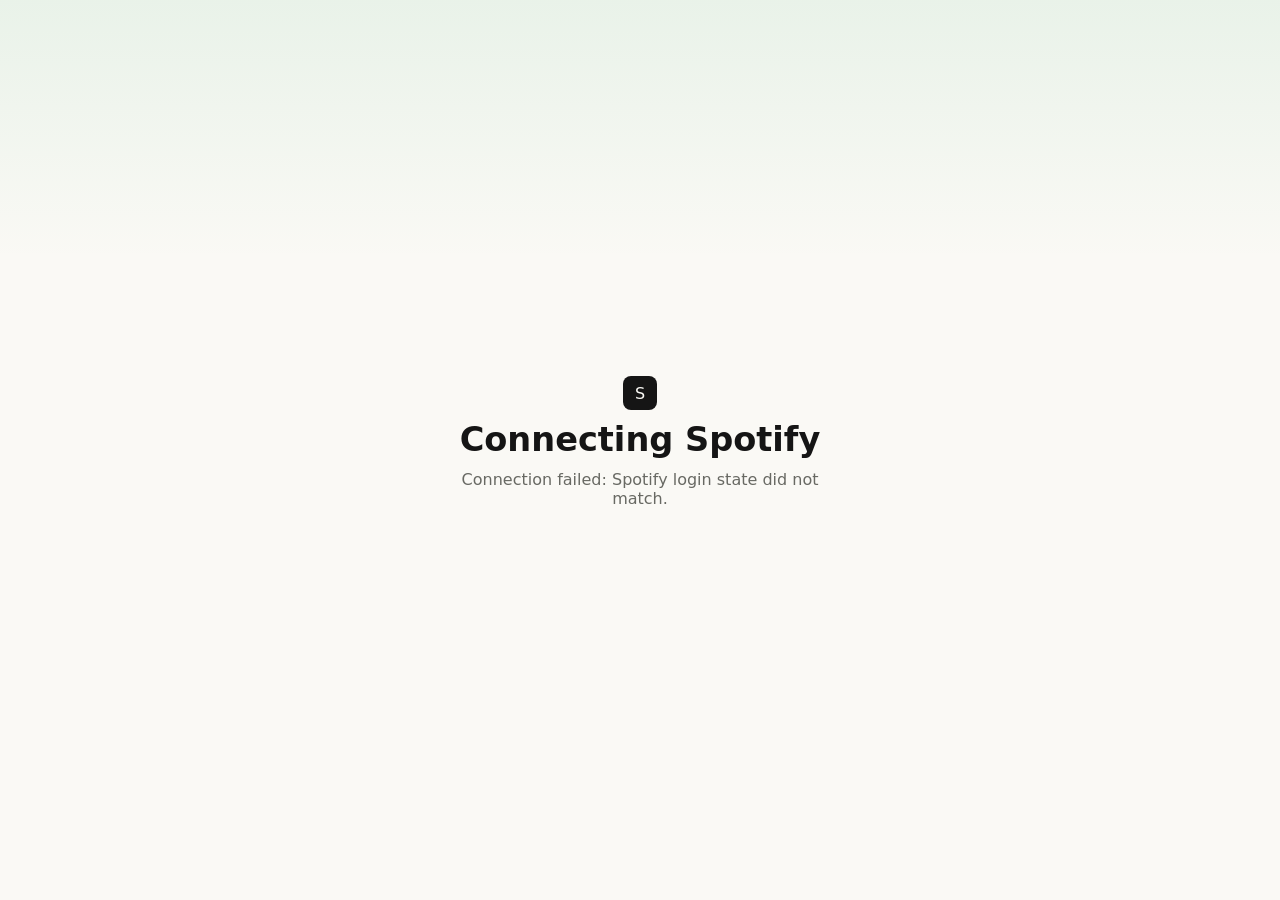
==== callback.html @ 3c67c1c7 "Upload Setflow prototype" ====
<!doctype html>
<html lang="en">
  <head>
    <meta charset="utf-8">
    <meta name="viewport" content="width=device-width, initial-scale=1">
    <meta name="theme-color" content="#121212">
    <title>Connecting Spotify...</title>
    <link rel="stylesheet" href="styles.css?v=56">
  </head>
  <body>
    <main class="callback-screen">
      <div class="brand-mark" aria-hidden="true">S</div>
      <h1>Connecting Spotify</h1>
      <p id="callbackStatus">Finishing authorization.</p>
    </main>

    <script>
      const SPOTIFY_CLIENT_ID = "003f1c3cbbb242b8941a383e45cb9f3b";
      const TOKEN_STORAGE_KEY = "setflow.spotifyToken";
      const statusNode = document.querySelector("#callbackStatus");

      async function finishSpotifyLogin() {
        const params = new URLSearchParams(window.location.search);
        const error = params.get("error");
        const code = params.get("code");
        const state = params.get("state");
        const verifier = sessionStorage.getItem("setflow.spotifyVerifier");
        const expectedState = sessionStorage.getItem("setflow.spotifyState");

        if (error) throw new Error(error);
        if (!code || !verifier || state !== expectedState) {
          throw new Error("Spotify login state did not match.");
        }

        const response = await fetch("https://accounts.spotify.com/api/token", {
          method: "POST",
          headers: { "Content-Type": "application/x-www-form-urlencoded" },
          body: new URLSearchParams({
            grant_type: "authorization_code",
            code,
            redirect_uri: `${window.location.origin}/callback.html`,
            client_id: SPOTIFY_CLIENT_ID,
            code_verifier: verifier
          })
        });

        if (!response.ok) {
          const detail = await response.json().catch(() => ({}));
          throw new Error(detail.error_description || detail.error || "Token exchange failed.");
        }

        const data = await response.json();
        localStorage.setItem(TOKEN_STORAGE_KEY, JSON.stringify({
          accessToken: data.access_token,
          refreshToken: data.refresh_token,
          expiresAt: Date.now() + data.expires_in * 1000
        }));

        sessionStorage.removeItem("setflow.spotifyVerifier");
        sessionStorage.removeItem("setflow.spotifyState");
        window.location.replace("./index.html?spotify=connected");
      }

      finishSpotifyLogin().catch((error) => {
        statusNode.textContent = `Connection failed: ${error.message}`;
      });
    </script>
  </body>
</html>
---- styles.css ----
:root {
  color-scheme: light;
  --ink: #151515;
  --muted: #686963;
  --paper: #faf9f5;
  --surface: #ffffff;
  --line: #dedbd2;
  --green: #21a35b;
  --green-dark: #0e6d3a;
  --tomato: #f06a4f;
  --gold: #dca829;
  --blue: #4f77d7;
  --violet: #7858c4;
  --shadow: 0 18px 50px rgba(20, 20, 20, 0.11);
  font-family: Inter, ui-sans-serif, system-ui, -apple-system, BlinkMacSystemFont, "Segoe UI", sans-serif;
}

* {
  box-sizing: border-box;
}

body {
  margin: 0;
  min-height: 100vh;
  background:
    linear-gradient(180deg, rgba(33, 163, 91, 0.08), rgba(250, 249, 245, 0) 260px),
    var(--paper);
  color: var(--ink);
}

button,
textarea,
select {
  font: inherit;
}

button {
  cursor: pointer;
}

.app-shell {
  width: min(100%, 1180px);
  min-height: 100vh;
  margin: 0 auto;
  padding: 18px 14px 28px;
}

.topbar {
  display: flex;
  align-items: center;
  justify-content: space-between;
  gap: 14px;
  min-height: 44px;
  margin-bottom: 18px;
}

.brand {
  display: inline-flex;
  align-items: center;
  gap: 10px;
  color: var(--ink);
  text-decoration: none;
  font-weight: 800;
}

.brand-mark {
  display: grid;
  width: 34px;
  height: 34px;
  place-items: center;
  border-radius: 8px;
  background: var(--ink);
  color: var(--paper);
}

.icon-button {
  display: grid;
  width: 44px;
  height: 44px;
  place-items: center;
  border: 1px solid var(--line);
  border-radius: 8px;
  background: var(--surface);
  color: var(--ink);
}

.top-actions {
  display: inline-flex;
  align-items: center;
  gap: 8px;
  min-width: 0;
}

.status-pill {
  display: inline-flex;
  align-items: center;
  max-width: 152px;
  min-height: 34px;
  border: 1px solid var(--line);
  border-radius: 999px;
  padding: 0 11px;
  background: var(--surface);
  color: var(--muted);
  font-size: 0.78rem;
  font-weight: 850;
  overflow: hidden;
  text-overflow: ellipsis;
  white-space: nowrap;
}

.status-pill[data-mode="connected"] {
  border-color: rgba(33, 163, 91, 0.35);
  background: rgba(33, 163, 91, 0.12);
  color: var(--green-dark);
}

.status-pill[data-mode="loading"] {
  border-color: rgba(220, 168, 41, 0.42);
  background: rgba(220, 168, 41, 0.13);
  color: #84610c;
}

svg {
  width: 21px;
  height: 21px;
  fill: none;
  stroke: currentColor;
  stroke-linecap: round;
  stroke-linejoin: round;
  stroke-width: 2;
}

.workspace {
  display: grid;
  gap: 14px;
}

.composer-panel,
.playlist-panel {
  border: 1px solid var(--line);
  border-radius: 8px;
  background: rgba(255, 255, 255, 0.82);
  box-shadow: var(--shadow);
  overflow: hidden;
}

.composer-panel {
  padding: 18px;
}

.section-head {
  display: grid;
  gap: 4px;
  margin-bottom: 18px;
}

.eyebrow {
  margin: 0;
  color: var(--green-dark);
  font-size: 0.72rem;
  font-weight: 850;
  letter-spacing: 0;
  text-transform: uppercase;
}

h1,
h2,
p {
  margin-top: 0;
}

h1 {
  max-width: 11ch;
  margin-bottom: 0;
  font-size: 2.45rem;
  line-height: 0.95;
  letter-spacing: 0;
}

h2 {
  margin-bottom: 6px;
  font-size: 1.45rem;
  line-height: 1.04;
  letter-spacing: 0;
}

.composer {
  display: grid;
  gap: 14px;
}

.prompt-box {
  display: grid;
  gap: 8px;
}

.prompt-label,
.select-control span,
.toggle-control span:first-child,
legend {
  color: var(--muted);
  font-size: 0.78rem;
  font-weight: 800;
  letter-spacing: 0;
  text-transform: uppercase;
}

textarea {
  width: 100%;
  min-height: 150px;
  resize: vertical;
  border: 1px solid var(--line);
  border-radius: 8px;
  padding: 14px;
  background: var(--surface);
  color: var(--ink);
  line-height: 1.42;
  outline: none;
}

textarea:focus,
select:focus-visible,
button:focus-visible {
  outline: 3px solid rgba(33, 163, 91, 0.22);
  outline-offset: 2px;
}

.control-grid {
  display: grid;
  gap: 10px;
}

.segmented-control {
  display: grid;
  grid-template-columns: repeat(4, 1fr);
  gap: 6px;
  margin: 0;
  border: 0;
  padding: 0;
}

.segmented-control legend {
  grid-column: 1 / -1;
  margin-bottom: 2px;
}

.segmented-control input {
  position: absolute;
  opacity: 0;
}

.segmented-control span {
  display: grid;
  min-height: 40px;
  place-items: center;
  border: 1px solid var(--line);
  border-radius: 8px;
  background: var(--surface);
  font-size: 0.92rem;
  font-weight: 760;
}

.segmented-control input:checked + span {
  border-color: var(--ink);
  background: var(--ink);
  color: var(--paper);
}

.select-control,
.toggle-control {
  display: grid;
  gap: 7px;
  min-width: 0;
}

select {
  width: 100%;
  min-height: 42px;
  border: 1px solid var(--line);
  border-radius: 8px;
  padding: 0 38px 0 12px;
  background: var(--surface);
  color: var(--ink);
  font-weight: 700;
}

.toggle-control {
  grid-template-columns: 1fr auto;
  align-items: center;
  min-height: 42px;
  border: 1px solid var(--line);
  border-radius: 8px;
  padding: 9px 10px 9px 12px;
  background: var(--surface);
}

.toggle-control-wide {
  grid-column: 1 / -1;
}

.toggle-control input {
  position: absolute;
  opacity: 0;
}

.switch {
  position: relative;
  display: block;
  width: 42px;
  height: 24px;
  border-radius: 999px;
  background: #c9c8bf;
}

.switch::after {
  content: "";
  position: absolute;
  top: 3px;
  left: 3px;
  width: 18px;
  height: 18px;
  border-radius: 50%;
  background: var(--surface);
  transition: transform 180ms ease;
}

.toggle-control input:checked + .switch {
  background: var(--green);
}

.toggle-control input:checked + .switch::after {
  transform: translateX(18px);
}

.primary-action,
.save-action {
  display: inline-flex;
  align-items: center;
  justify-content: center;
  gap: 9px;
  min-height: 48px;
  border: 0;
  border-radius: 8px;
  background: var(--green);
  color: #ffffff;
  font-weight: 850;
}

.primary-action:disabled,
.save-action:disabled {
  cursor: wait;
  opacity: 0.72;
}

.primary-action {
  width: 100%;
}

.primary-action svg {
  width: 20px;
  height: 20px;
}

.playlist-panel {
  display: grid;
  padding: 14px;
  gap: 14px;
}

.playlist-hero {
  display: grid;
  grid-template-columns: 96px minmax(0, 1fr);
  gap: 14px;
  align-items: center;
}

.cover {
  display: grid;
  grid-template-columns: repeat(2, 1fr);
  width: 96px;
  height: 96px;
  border-radius: 8px;
  overflow: hidden;
  background: var(--ink);
}

.cover span:nth-child(1) {
  background: var(--green);
}

.cover span:nth-child(2) {
  background: var(--tomato);
}

.cover span:nth-child(3) {
  background: var(--gold);
}

.cover span:nth-child(4) {
  background: var(--blue);
}

.playlist-meta {
  min-width: 0;
}

.playlist-meta p:last-child {
  margin-bottom: 0;
  color: var(--muted);
  line-height: 1.38;
}

.stats-grid {
  display: grid;
  grid-template-columns: repeat(3, 1fr);
  gap: 8px;
}

.stats-grid div {
  min-height: 62px;
  border: 1px solid var(--line);
  border-radius: 8px;
  padding: 10px;
  background: var(--paper);
}

.stats-grid span {
  display: block;
  font-size: 1.12rem;
  font-weight: 900;
}

.stats-grid small {
  color: var(--muted);
  font-size: 0.72rem;
  font-weight: 800;
  text-transform: uppercase;
}

.energy-arc {
  display: grid;
  grid-template-columns: repeat(12, 1fr);
  gap: 4px;
  align-items: end;
  height: 42px;
}

.energy-arc span {
  border-radius: 999px;
  background: var(--line);
  min-height: 8px;
  transition: height 220ms ease, background-color 220ms ease;
}

.track-list {
  display: grid;
  gap: 8px;
  margin: 0;
  padding: 0;
  list-style: none;
}

.track {
  display: grid;
  grid-template-columns: 34px minmax(0, 1fr) auto;
  gap: 10px;
  align-items: center;
  min-height: 60px;
  border: 1px solid var(--line);
  border-radius: 8px;
  padding: 8px;
  background: var(--surface);
}

.track-index {
  display: grid;
  width: 34px;
  height: 34px;
  place-items: center;
  border-radius: 8px;
  background: var(--paper);
  color: var(--muted);
  font-size: 0.78rem;
  font-weight: 900;
}

.track-main {
  min-width: 0;
}

.track-title,
.track-artist {
  overflow: hidden;
  text-overflow: ellipsis;
  white-space: nowrap;
}

.track-title {
  font-weight: 850;
}

.track-artist {
  margin-top: 2px;
  color: var(--muted);
  font-size: 0.86rem;
}

.track-energy {
  display: grid;
  justify-items: end;
  gap: 5px;
  min-width: 46px;
  color: var(--muted);
  font-size: 0.74rem;
  font-weight: 850;
}

.meter {
  width: 42px;
  height: 6px;
  border-radius: 999px;
  background: var(--line);
  overflow: hidden;
}

.meter span {
  display: block;
  height: 100%;
  border-radius: inherit;
  background: var(--tomato);
}

.action-bar {
  position: sticky;
  bottom: 10px;
  display: block;
  padding-top: 4px;
}

.save-action {
  width: 100%;
  background: var(--ink);
}

.toast {
  position: fixed;
  right: 14px;
  bottom: 16px;
  left: 14px;
  z-index: 10;
  display: none;
  min-height: 48px;
  align-items: center;
  justify-content: center;
  border-radius: 8px;
  padding: 10px 14px;
  background: var(--ink);
  color: var(--paper);
  box-shadow: var(--shadow);
  font-weight: 750;
  text-align: center;
}

.toast.is-visible {
  display: flex;
}

.callback-screen {
  display: grid;
  width: min(100%, 460px);
  min-height: 100vh;
  place-content: center;
  gap: 14px;
  margin: 0 auto;
  padding: 28px;
  text-align: center;
}

.callback-screen .brand-mark {
  margin: 0 auto;
}

.callback-screen h1 {
  max-width: none;
  margin: 0;
  font-size: 2.1rem;
}

.callback-screen p {
  color: var(--muted);
}

.is-loading .primary-action {
  background: #8d9089;
}

@media (min-width: 720px) {
  .app-shell {
    padding: 28px 22px 36px;
  }

  .workspace {
    grid-template-columns: minmax(320px, 0.78fr) minmax(390px, 1fr);
    align-items: start;
  }

  .composer-panel {
    position: sticky;
    top: 22px;
    padding: 22px;
  }

  h1 {
    font-size: 3.35rem;
  }

  .control-grid {
    grid-template-columns: 1fr 1fr;
  }

  .segmented-control {
    grid-column: 1 / -1;
  }

  .playlist-panel {
    padding: 18px;
  }

  .playlist-hero {
    grid-template-columns: 128px minmax(0, 1fr);
  }

  .cover {
    width: 128px;
    height: 128px;
  }

  .toast {
    right: 24px;
    left: auto;
    width: min(360px, calc(100% - 48px));
  }
}

@media (min-width: 1040px) {
  .workspace {
    grid-template-columns: 410px minmax(0, 1fr);
    gap: 18px;
  }
}
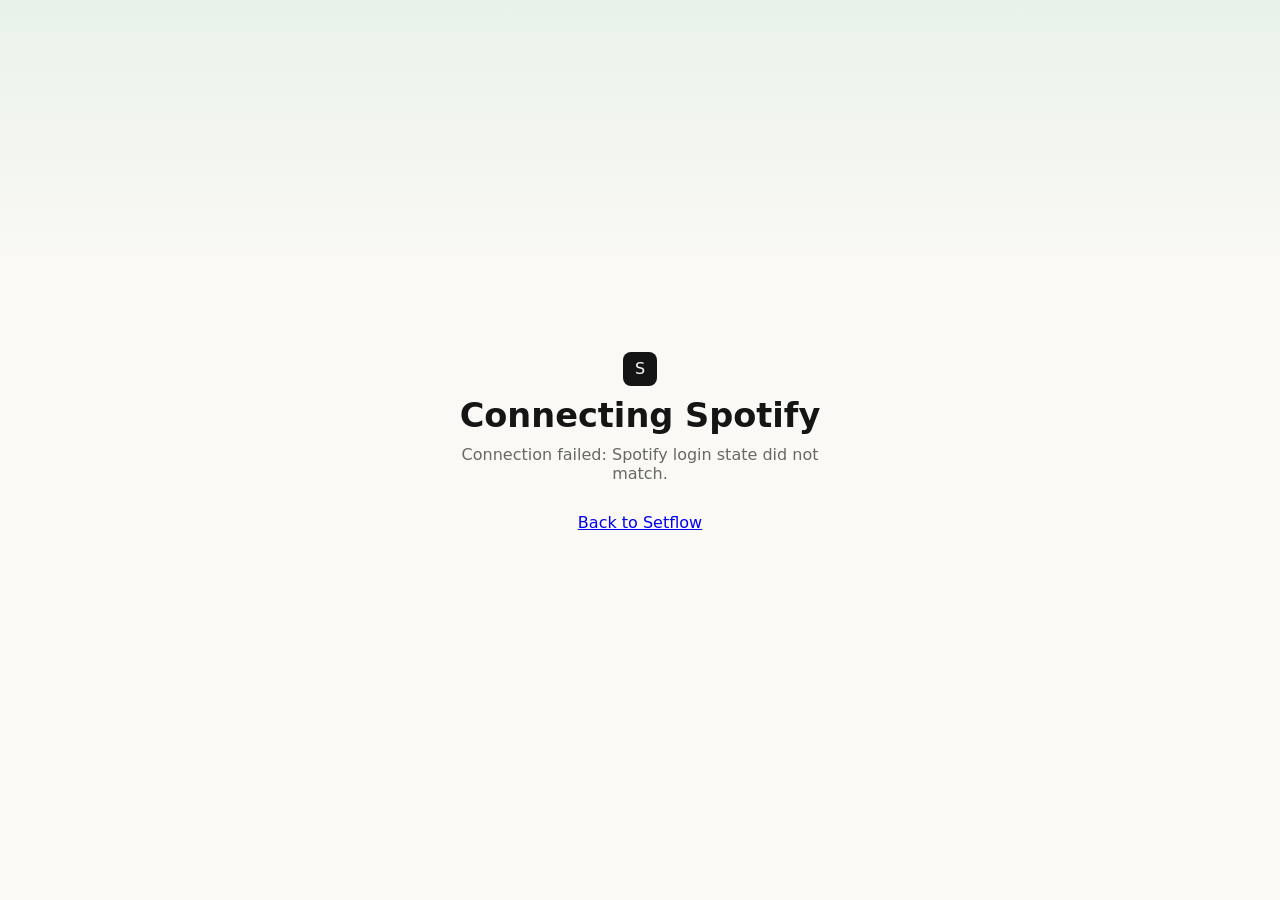
==== commit 71d44f0f: "Fix OAuth, token, and service worker bugs for production readiness - Resolve the Spotify redirect UR" ====
--- a/callback.html
+++ b/callback.html
@@ -5,19 +5,21 @@
     <meta name="viewport" content="width=device-width, initial-scale=1">
     <meta name="theme-color" content="#121212">
     <title>Connecting Spotify...</title>
-    <link rel="stylesheet" href="styles.css?v=56">
+    <link rel="stylesheet" href="styles.css?v=57">
   </head>
   <body>
     <main class="callback-screen">
       <div class="brand-mark" aria-hidden="true">S</div>
       <h1>Connecting Spotify</h1>
       <p id="callbackStatus">Finishing authorization.</p>
+      <p><a id="callbackBack" href="./index.html" hidden>Back to Setflow</a></p>
     </main>
 
     <script>
       const SPOTIFY_CLIENT_ID = "003f1c3cbbb242b8941a383e45cb9f3b";
       const TOKEN_STORAGE_KEY = "setflow.spotifyToken";
       const statusNode = document.querySelector("#callbackStatus");
+      const backLink = document.querySelector("#callbackBack");
 
       async function finishSpotifyLogin() {
         const params = new URLSearchParams(window.location.search);
@@ -38,7 +40,9 @@
           body: new URLSearchParams({
             grant_type: "authorization_code",
             code,
-            redirect_uri: `${window.location.origin}/callback.html`,
+            // Must byte-match the redirect_uri used in the authorize request,
+            // which is resolved relative to the app directory (subpath-safe).
+            redirect_uri: `${window.location.origin}${window.location.pathname}`,
             client_id: SPOTIFY_CLIENT_ID,
             code_verifier: verifier
           })
@@ -63,6 +67,7 @@
 
       finishSpotifyLogin().catch((error) => {
         statusNode.textContent = `Connection failed: ${error.message}`;
+        backLink.hidden = false;
       });
     </script>
   </body>
--- a/styles.css
+++ b/styles.css
@@ -533,8 +533,33 @@
 .action-bar {
   position: sticky;
   bottom: 10px;
-  display: block;
+  display: grid;
+  gap: 8px;
   padding-top: 4px;
+}
+
+.open-playlist {
+  display: inline-flex;
+  align-items: center;
+  justify-content: center;
+  min-height: 40px;
+  border: 1px solid var(--line);
+  border-radius: 8px;
+  background: var(--surface);
+  color: var(--ink);
+  font-weight: 750;
+  text-decoration: none;
+}
+
+.open-playlist[hidden] {
+  display: none;
+}
+
+.track-empty {
+  grid-template-columns: 1fr;
+  justify-items: center;
+  color: var(--muted);
+  text-align: center;
 }
 
 .save-action {
